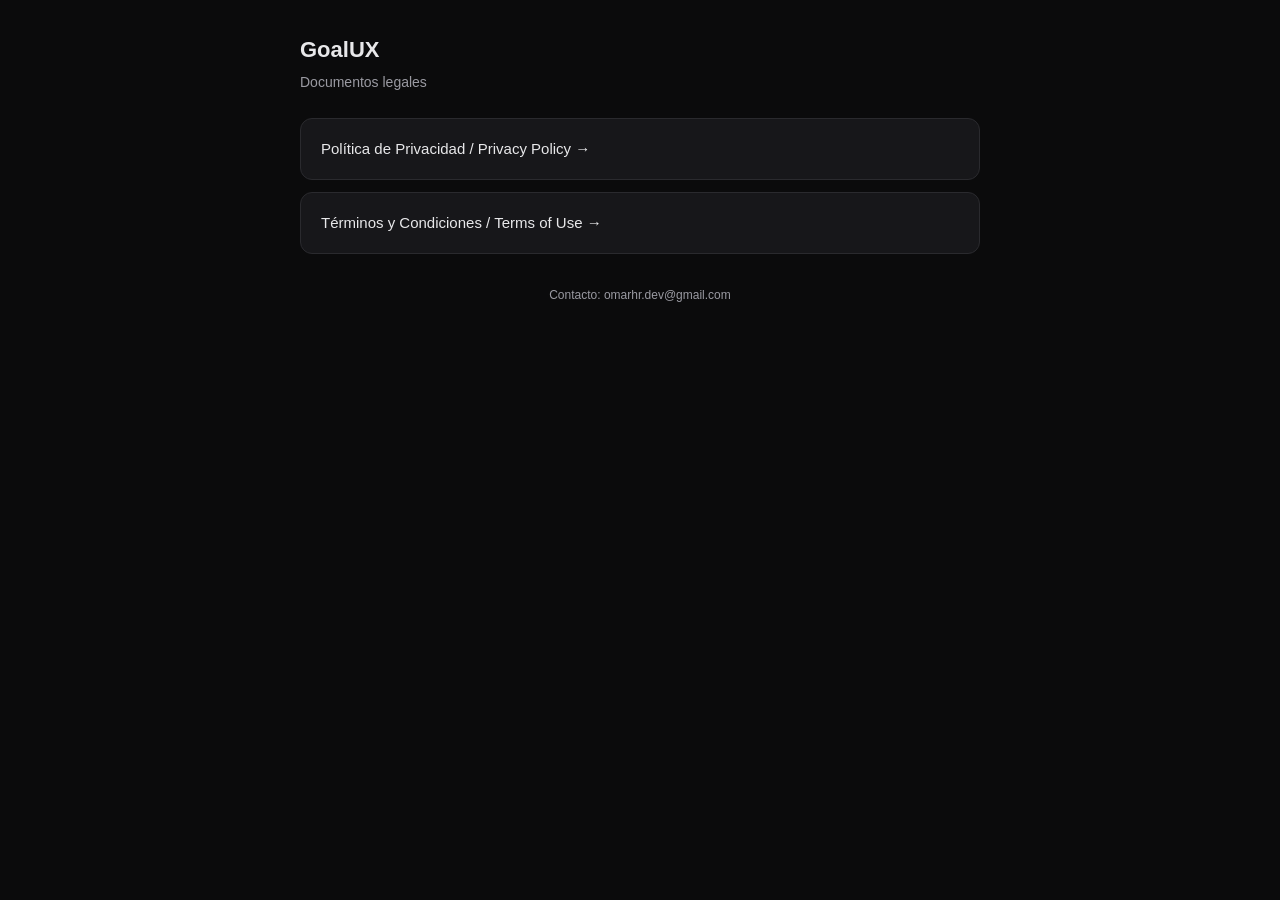
==== index.html @ eaa36653 "Publicar política de privacidad y términos de GoalUX" ====
<!doctype html>
<html lang="es">
<head>
<meta charset="utf-8">
<meta name="viewport" content="width=device-width, initial-scale=1">
<title>GoalUX — Documentos legales</title>
<link rel="stylesheet" href="style.css">
</head>
<body>
<div class="wrap">
  <header class="page">
    <h1>GoalUX</h1>
    <p class="sub">Documentos legales</p>
  </header>

  <div class="home-links">
    <a href="privacy.html">Política de Privacidad / Privacy Policy →</a>
    <a href="terms.html">Términos y Condiciones / Terms of Use →</a>
  </div>

  <footer>Contacto: omarhr.dev@gmail.com</footer>
</div>
</body>
</html>
---- style.css ----
:root {
  color-scheme: light dark;
  --bg: #0b0b0c;
  --fg: #e8e8ea;
  --muted: #9a9aa2;
  --accent: #4da3ff;
  --card: #17171a;
  --border: #2a2a2e;
}

* { box-sizing: border-box; }

body {
  margin: 0;
  font-family: -apple-system, BlinkMacSystemFont, "Segoe UI", Roboto, Helvetica, Arial, sans-serif;
  background: var(--bg);
  color: var(--fg);
  line-height: 1.6;
}

.wrap {
  max-width: 720px;
  margin: 0 auto;
  padding: 32px 20px 80px;
}

header.page {
  margin-bottom: 24px;
}

header.page h1 {
  font-size: 22px;
  margin: 0 0 4px;
}

header.page p.sub {
  color: var(--muted);
  margin: 0;
  font-size: 14px;
}

nav.langs {
  display: flex;
  gap: 8px;
  margin: 20px 0;
}

nav.langs a {
  color: var(--fg);
  text-decoration: none;
  background: var(--card);
  border: 1px solid var(--border);
  padding: 6px 14px;
  border-radius: 999px;
  font-size: 13px;
}

nav.langs a:hover { border-color: var(--accent); }

section.doc {
  background: var(--card);
  border: 1px solid var(--border);
  border-radius: 12px;
  padding: 24px;
  margin-bottom: 20px;
}

section.doc h2 {
  font-size: 15px;
  color: var(--muted);
  text-transform: uppercase;
  letter-spacing: 0.06em;
  margin: 0 0 16px;
}

section.doc pre {
  white-space: pre-wrap;
  word-wrap: break-word;
  font-family: inherit;
  font-size: 14.5px;
  margin: 0;
}

footer {
  color: var(--muted);
  font-size: 12px;
  text-align: center;
  margin-top: 32px;
}

footer a { color: var(--accent); }

.home-links {
  display: flex;
  flex-direction: column;
  gap: 12px;
  margin-top: 24px;
}

.home-links a {
  display: block;
  background: var(--card);
  border: 1px solid var(--border);
  border-radius: 12px;
  padding: 18px 20px;
  color: var(--fg);
  text-decoration: none;
  font-size: 15px;
}

.home-links a:hover { border-color: var(--accent); }
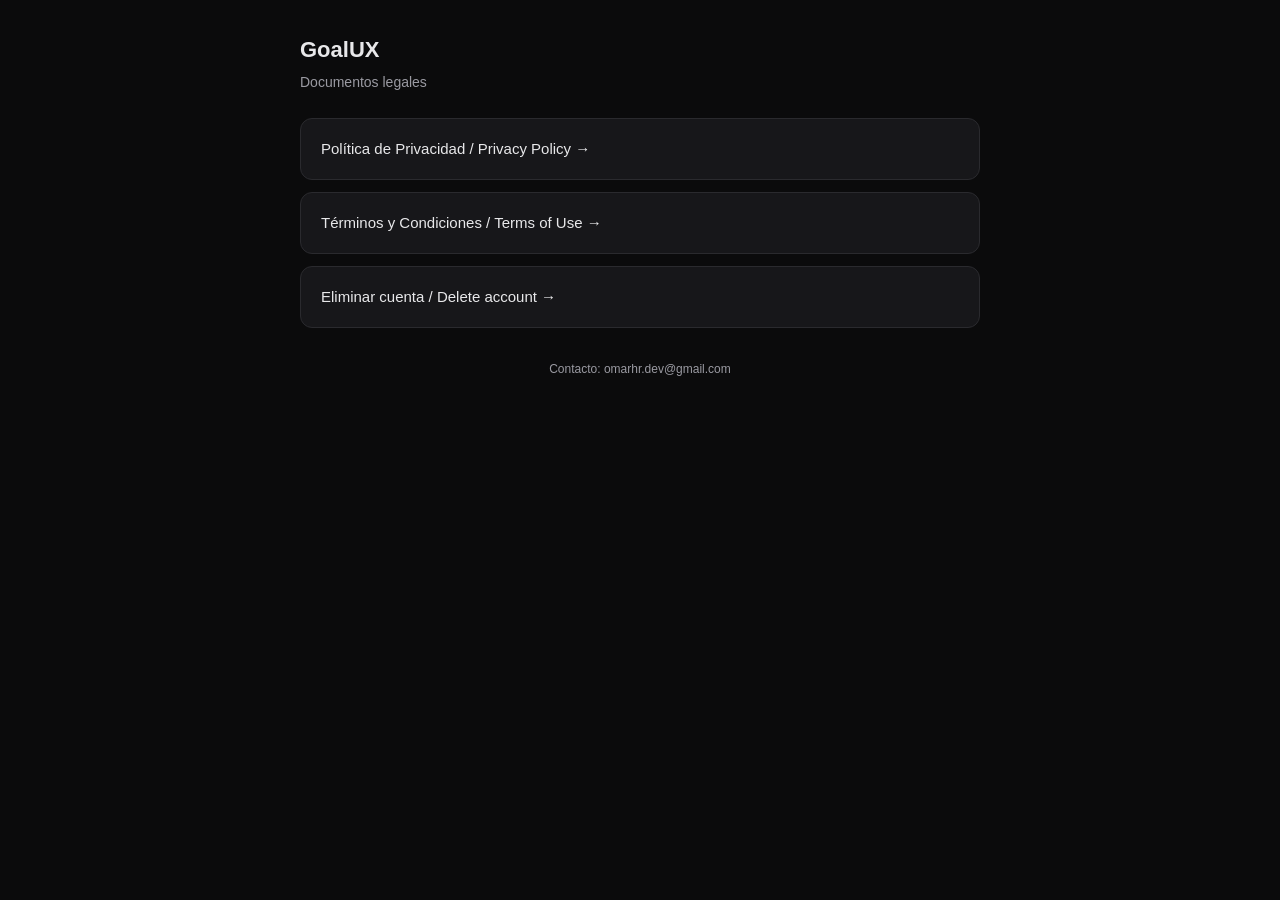
==== commit e6bc9b2c: "feat: enlazar página de eliminación de cuenta desde el índice" ====
--- a/index.html
+++ b/index.html
@@ -16,6 +16,7 @@
   <div class="home-links">
     <a href="privacy.html">Política de Privacidad / Privacy Policy →</a>
     <a href="terms.html">Términos y Condiciones / Terms of Use →</a>
+    <a href="delete-account.html">Eliminar cuenta / Delete account →</a>
   </div>
 
   <footer>Contacto: omarhr.dev@gmail.com</footer>
